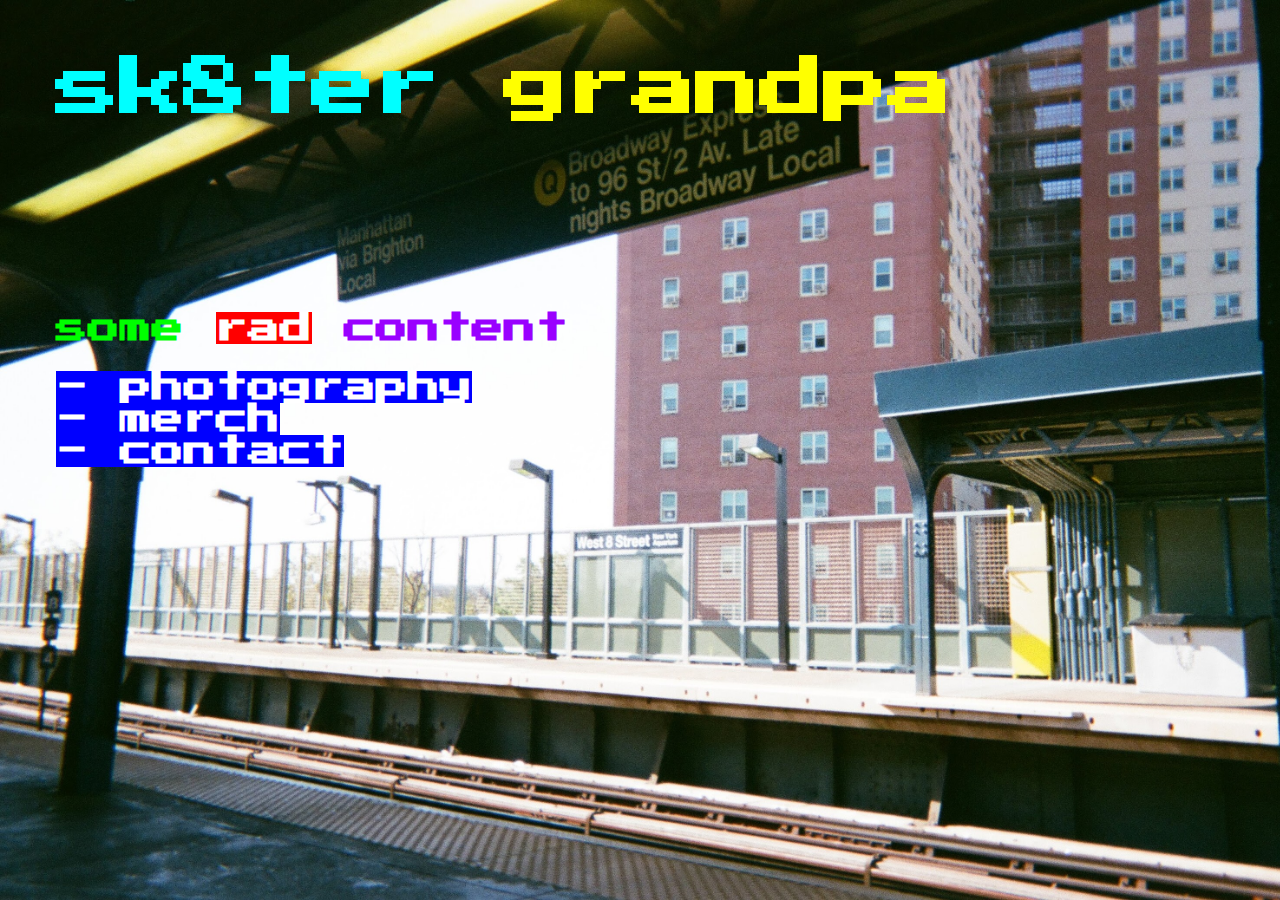
==== index.html @ af2e8d31 "added index" ====
<html>
  <head>
	  <!-- Global site tag (gtag.js) - Google Analytics -->
	  <script async src="https://www.googletagmanager.com/gtag/js?id=UA-42369411-3"></script>
	  <script>
	    window.dataLayer = window.dataLayer || [];
	    function gtag(){dataLayer.push(arguments);}
	    gtag('js', new Date());

	    gtag('config', 'UA-42369411-3');
	  </script>
	  
	  <meta charset='UTF-8'/>
	  <title>Skater Grandpa</title>
	   <link rel="stylesheet" href="style.css">
	   <link rel="preconnect" href="https://fonts.gstatic.com">
	   <link href="https://fonts.googleapis.com/css2?family=Press+Start+2P&display=swap" rel="stylesheet">
	  <meta name='viewport'
	        content='width=device-width, initial-scale=1.0, maximum-scale=1.0' />
  </head>
  <body>
  	<h1>
  		<span id="skater">sk8ter</span><span id="grandpa"> grandpa</span>
  	</h1>
  	<h2 id="some-rad-content">
  		<span id="some">some </span><span id="rad">rad</span> <span id="content"> content</span>
  	</h2>
  	<h2>
  		 <ul id="content-list">
  			<li><mark>- photography</mark></li>
  			<li><mark>- merch</mark></li>
  			<li><mark>- contact</mark></li>
		</ul> 
  	</h2>
  </body>
</html>
---- style.css ----
* {
	cursor: url('images/cursor.png'), auto;
}
body {
  background-image: url('images/subway.jpg');
  background-repeat: no-repeat;
  background-attachment: fixed;
  background-size: cover;
  font-family: 'Press Start 2P', cursive;
  padding: 3em;
  cursor: url('images/cursor.png'), auto;
}

h1 {
	font-size: 4em;
}

#skater {
	color: cyan;
}

#grandpa {
	color: yellow;
}

h2 {
	font-size: 2em;
}

#some-rad-content {
	margin-top: 6em;
}

#some {
	color: #00ff00;  /* bright green */
}

#rad {
	color: white;
	background-color: red
}

#content {
	color: #9900ff;  /* magenta */
}

ul {
	list-style-type: none;
	margin: 0;
	padding: 0;
}

#content-list mark {
	color: white;
	background-color: #0000ff;  /* lapis */
}
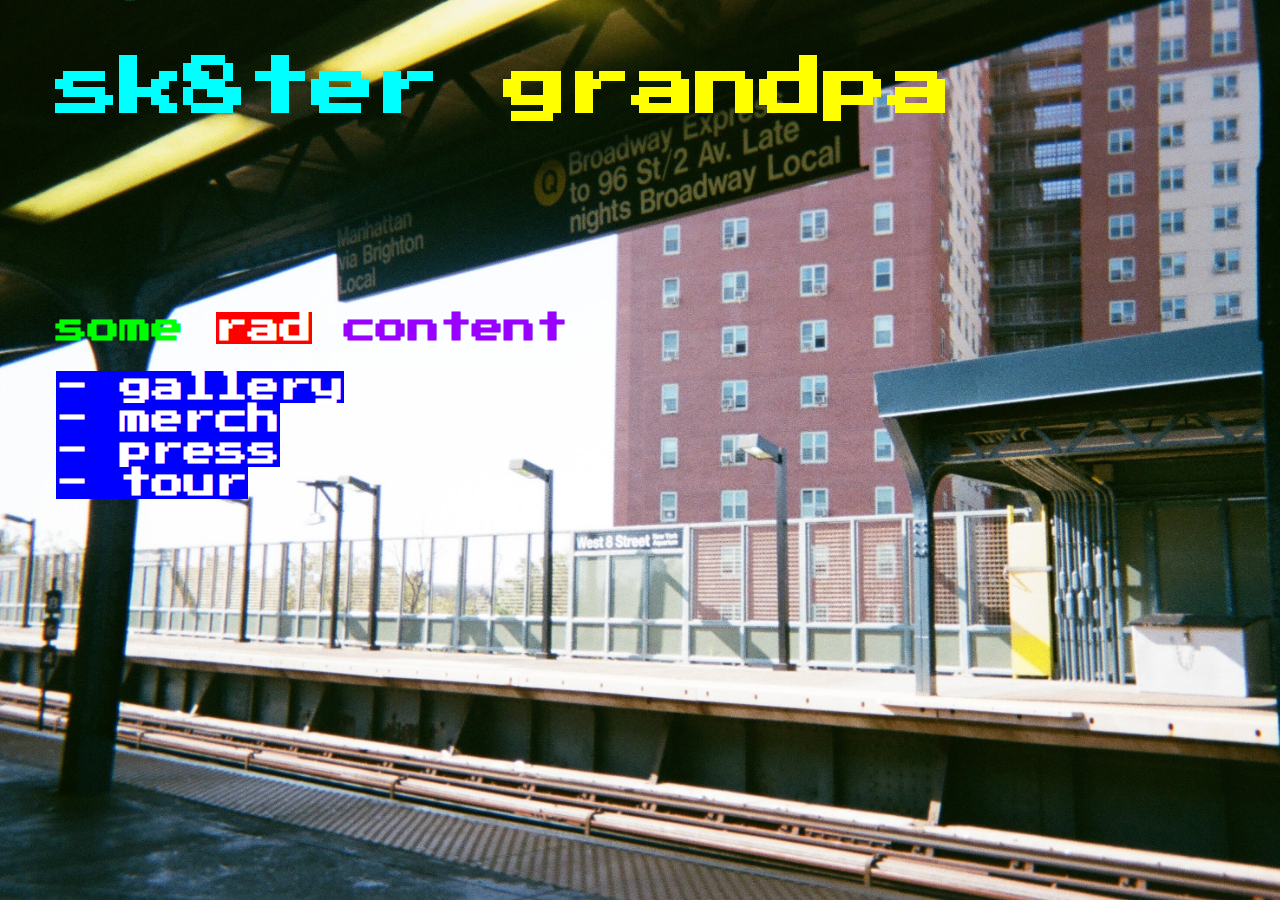
==== commit ed73e114: "add press page" ====
--- a/index.html
+++ b/index.html
@@ -20,16 +20,17 @@
   </head>
   <body>
   	<h1>
-  		<span id="skater">sk8ter</span><span id="grandpa"> grandpa</span>
+  		<a href="index.html"><span id="skater">sk8ter</span><span id="grandpa"> grandpa</span></a>
   	</h1>
   	<h2 id="some-rad-content">
   		<span id="some">some </span><span id="rad">rad</span> <span id="content"> content</span>
   	</h2>
   	<h2>
   		 <ul id="content-list">
-  			<li><mark>- photography</mark></li>
+  			<li><mark>- gallery</mark></li>
   			<li><mark>- merch</mark></li>
-  			<li><mark>- contact</mark></li>
+  			<li><a href="press.html"><mark>- press</mark></a></li>
+  			<li><mark>- tour</mark></li>
 		</ul> 
   	</h2>
   </body>
--- a/style.css
+++ b/style.css
@@ -1,6 +1,3 @@
-* {
-	cursor: url('images/cursor.png'), auto;
-}
 body {
   background-image: url('images/subway.jpg');
   background-repeat: no-repeat;
@@ -53,4 +50,28 @@
 #content-list mark {
 	color: white;
 	background-color: #0000ff;  /* lapis */
+}
+
+#get-in-touch {
+	margin-top: 6em;
+	color: #00ff00;  /* bright green */
+}
+
+#email {
+	color: white;
+	background-color: #ff00ff;  /* hot pink */
+}
+
+a {
+	outline : none;
+	text-decoration: none;
+}
+
+a:hover {
+	cursor: url('images/cursor.png'), auto;
+}
+
+a mark:hover {
+	cursor: url('images/cursor.png'), auto;
+	box-shadow: 10px 10px black;
 }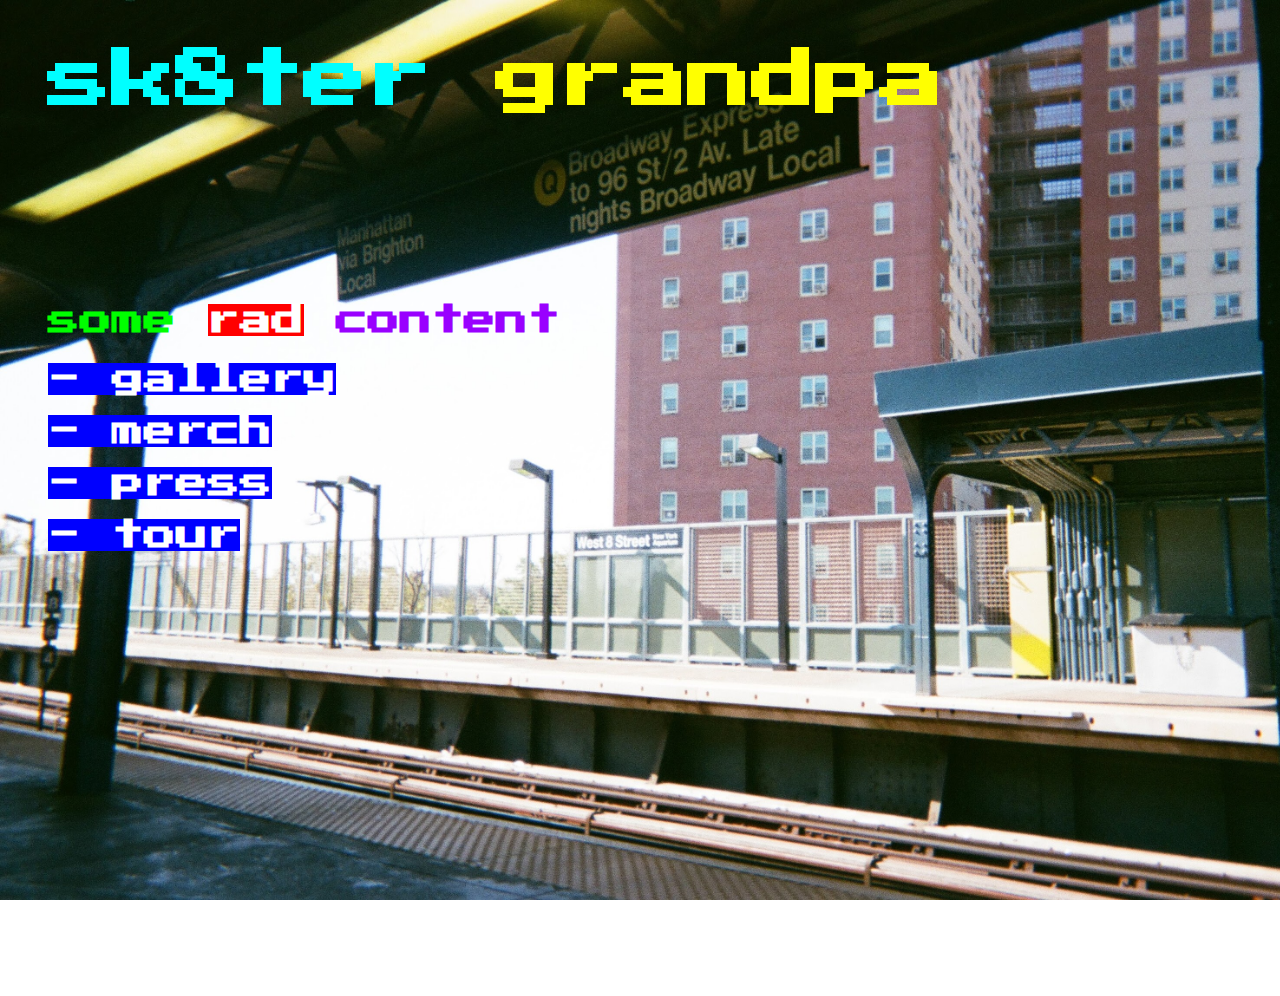
==== commit 0be669ac: "add gallery" ====
--- a/index.html
+++ b/index.html
@@ -27,7 +27,7 @@
   	</h2>
   	<h2>
   		 <ul id="content-list">
-  			<li><mark>- gallery</mark></li>
+  			<li><a href="gallery.html"><mark>- gallery</mark></a></li>
   			<li><mark>- merch</mark></li>
   			<li><a href="press.html"><mark>- press</mark></a></li>
   			<li><mark>- tour</mark></li>
--- a/style.css
+++ b/style.css
@@ -6,6 +6,12 @@
   font-family: 'Press Start 2P', cursive;
   padding: 3em;
   cursor: url('images/cursor.png'), auto;
+  margin: 0;
+  height: 100%;
+}
+
+#gallery {
+	cursor: url('images/finger.png'), auto;
 }
 
 h1 {
@@ -47,6 +53,10 @@
 	padding: 0;
 }
 
+li {
+	padding-bottom: 20px;
+}
+
 #content-list mark {
 	color: white;
 	background-color: #0000ff;  /* lapis */
